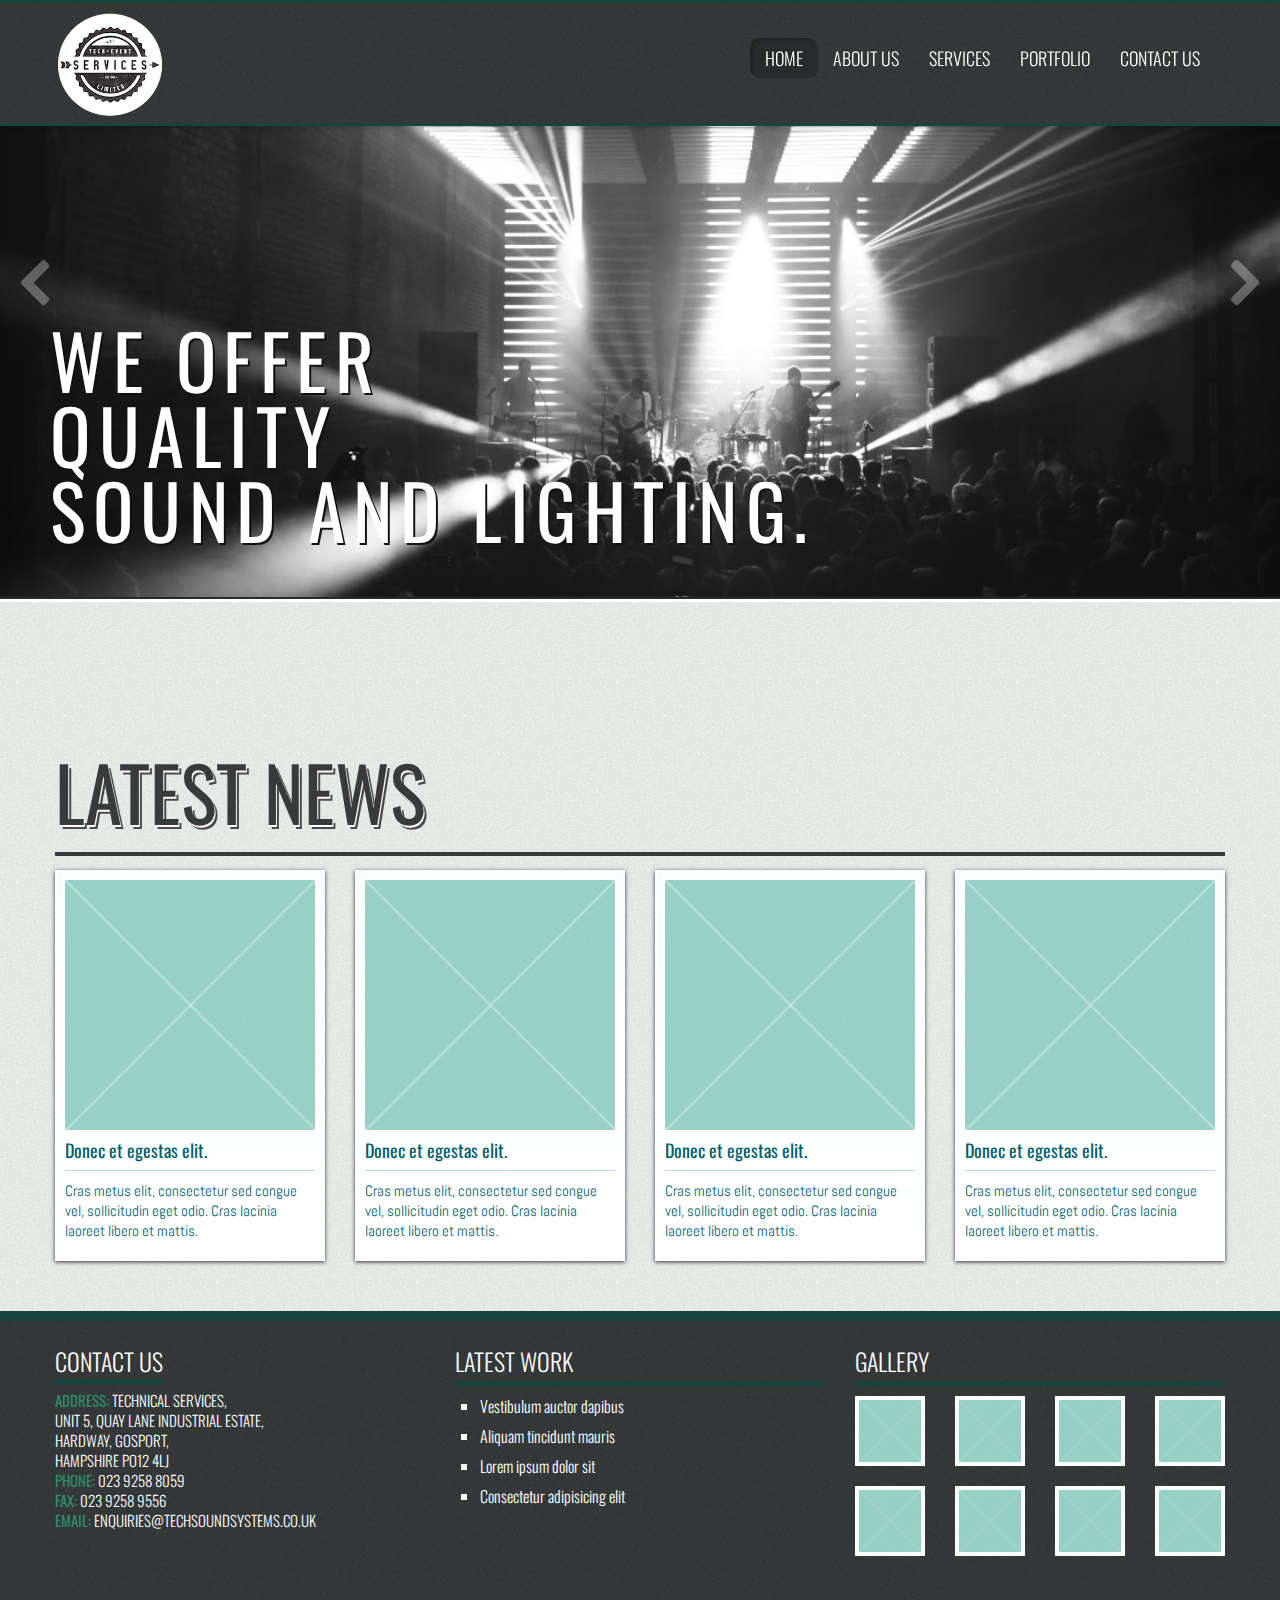
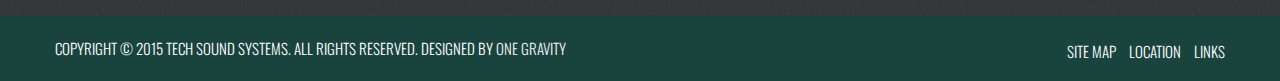
==== index.html @ 4e1bc44d "Add favicon to all pages" ====
<!DOCTYPE html>
<!--[if lt IE 7]>      <html class="no-js lt-ie9 lt-ie8 lt-ie7"> <![endif]-->
<!--[if IE 7]>         <html class="no-js lt-ie9 lt-ie8"> <![endif]-->
<!--[if IE 8]>         <html class="no-js lt-ie9"> <![endif]-->
<!--[if gt IE 8]><!--> <html class="no-js"> <!--<![endif]-->
<head>
  <meta charset="utf-8">
  <meta http-equiv="X-UA-Compatible" content="IE=edge,chrome=1">
  <meta name="viewport" content="width=device-width">
  <title>Tech Sound Systems</title>
  <meta name="description" content="Public Address systems sound lighting concerts carnivals theatres festivals events Hampshire">
  <meta name="keywords" content="Public Address hire, sound systems for churches, sound systems for bands, sound systems for orchestras, sound systems for musical productions, concert sound systems, concert lighting, sound system installation, sound systems for festivals, festival lighting, stage set lighting, stage sound, theatre sound systems Hampshire, Community Centres, sound systems for Schools, sound systems for concerts Hampshire, UK, sound systems for concerts, floodlighting, power distribution, Blues at the Abbey, Goodwood Revival Meeting, Opera in the Park  Portsmouth, D-Day 60, Castle Field, Southsea, Southsea Bandstand, Southsea Show, Great South Run, Kite Festival, Civic Events, Lord Mayors Show, Cutty Sark Tall Ships, hire, installation">
  <meta name="author" content="One Gravity - Web Development"/>
  
  <link rel="shortcut icon" href="assets/images/logo.png" />
  <link rel="canonical" href="http://www.techsoundsystems.co.uk/">
  <link rel="publisher" href="https://plus.google.com/+techsoundsystems">
 
  <link href="assets/css/theme_venera_blue.css" media="all" rel="stylesheet" type="text/css" />
  <link href="http://fonts.googleapis.com/css?family=Abel:400|Oswald:300,400,700" media="all" rel="stylesheet" type="text/css" />
</head>
<body>
        <!--[if lt IE 7]>
            <p class="chromeframe">You are using an outdated browser. <a href="http://browsehappy.com/">Upgrade your browser today</a> or <a href="http://www.google.com/chromeframe/?redirect=true">install Google Chrome Frame</a> to better experience this site.</p>
            <![endif]-->   
            <header id='header'>
              <div class='navbar navbar-fixed-top navbar-inverse'>
                <div class='navbar-inner'>
                  <div class='container'>
                    <a class='btn btn-navbar' data-target='.nav-collapse' data-toggle='collapse'>
                      <span class='icon-bar'></span>
                      <span class='icon-bar'></span>
                      <span class='icon-bar'></span>
                    </a>
                    
                      <a href="index.html" class="brand"><img src="assets/images/logo.png"></a>
                
                    <div class='nav-collapse subnav-collapse collapse pull-right' id='top-navigation'>
                      <ul class='nav'>
                        <li class='active'>
                          <a href="index.html">Home</a>
                        </li>
                        <li class='dropdown'>
                          <a href="features/about_us.html">ABOUT US</a>
                          <ul class='dropdown-menu'>
                            <li>
                              <a href="features/pricing_tables.html">Pricing Table</a>
                            </li>
                            <li>
                              <a href="features/awesome_icons.html">Awesome Icons</a>
                            </li>
                            <li>
                              <a href="features/basic_elements.html">Basic Elements</a>
                            </li>
                            <li class='divider'></li>
                            <li class='nav-header'>Pages Examples</li>
                            <li>
                              <a href="features/about_us_page.html">About Us Page</a>
                            </li>
                            <li>
                              <a href="gallery_of_images.html">Gallery of Images</a>
                            </li>
                            <li>
                              <a href="features/not_found_page.html">Page not found</a>
                            </li>
                            <li>
                              <a href="features/coming_soon_page.html">Coming Soon Page</a>
                            </li>
                          </ul>
                        </li>
                        <li class='dropdown'>
                          <a href="#" class="dropdown-toggle" data-toggle="dropdown">Services</a>
                         <ul class='dropdown-menu'>
                           <li>
                             <a href="features/concert_and_theatrical_sound.html">Concert and Theatrical Sound</a>
                           </li>
                           <li>
                             <a href="features/temporary_power.html">Temporary Power</a>
                           </li>
                           <li>
                             <a href="features/public_address_systems.html">Public Address Systems</a>
                           </li>
                           <li>
                             <a href="features/conference_systems.html">Conference Systems</a>
                           </li>
                           <li>
                             <a href="features/two_way.html">Two Way Radios</a>
                           </li>
                         </ul>
                        </li>
                        <li>
                          <a href="features/portfolio.html">Portfolio</a>
                        </li>
                        <li>
                          <a href="contact.html">Contact US</a>
                        </li>
                      </ul>
                      
                    </div>
                  </div>
                </div>
              </div>
            </header>

            <div class='carousel slide over-something' id='homepage-carousel'>
              <div class='carousel-inner slider-w'>
                
                <div class='active item'>
                  <div class='container'>
                    <div class="slide-image1">
                        <h1 class='slider-header'>We offer<br> quality<br>sound and lighting.</h1>
                        <h2 class='slider-sub-header'></h2>
                    </div>
                  </div>
                </div>
                
               <div class='item'>
                 <div class='container'>
                   <div class="slide-image2">
                       <h1 class='slider-header'>We offer<br> quality<br>sound and lighting.</h1>
                       <h2 class='slider-sub-header'></h2>
                   </div>
                 </div>
               </div>
                
              </div>
              
              
              <a class='carousel-control left' data-slide='prev' href='#homepage-carousel'>
                <i class='icon-chevron-left'></i>
              </a>
              <a class='carousel-control right' data-slide='next' href='#homepage-carousel'>
                <i class='icon-chevron-right'></i>
              </a>
            </div>
          
            
            <section class='section-wrapper under-slider'>
              <div class='container'>
                <div class='row'>
                  <div class='span12'>
                    <h3 class='section-header'>LATEST NEWS</h3>
                  </div>
                  <div class='span3'>
                    <div class='white-card'>
                      <div class="img-w hover-fader">
                        <a href="assets/images/test-square.png" data-rel="lightbox[gallery]"><img alt="Photo-card" src="assets/images/test-square.png">
                          <span class="hover-fade">
                            <i class="icon-zoom-in"></i>
                          </span>
                        </a>
                      </div>
                      <h5>Donec et egestas elit.</h5>
                      <p>Cras metus elit, consectetur sed congue vel, sollicitudin eget odio. Cras lacinia laoreet libero et mattis.</p>
                    </div>
                  </div>
                  <div class='span3'>
                    <div class='white-card'>
                      <div class="img-w hover-fader">
                        <a href="assets/images/test-square.png" data-rel="lightbox[gallery]"><img alt="Photo-card" src="assets/images/test-square.png">
                          <span class="hover-fade">
                            <i class="icon-zoom-in"></i>
                          </span>
                        </a>
                      </div>
                      <h5>Donec et egestas elit.</h5>
                      <p>Cras metus elit, consectetur sed congue vel, sollicitudin eget odio. Cras lacinia laoreet libero et mattis.</p>
                    </div>
                  </div>
                  <div class='span3'>
                    <div class='white-card'>
                      <div class="img-w hover-fader">
                        <a href="assets/images/test-square.png" data-rel="lightbox[gallery]"><img alt="Photo-card" src="assets/images/test-square.png">
                          <span class="hover-fade">
                            <i class="icon-zoom-in"></i>
                          </span>
                        </a>
                      </div>
                      <h5>Donec et egestas elit.</h5>
                      <p>Cras metus elit, consectetur sed congue vel, sollicitudin eget odio. Cras lacinia laoreet libero et mattis.</p>
                    </div>
                  </div>
                  <div class='span3'>
                    <div class='white-card'>
                      <div class="img-w hover-fader">
                        <a href="assets/images/test-square.png" data-rel="lightbox[gallery]"><img alt="Photo-card" src="assets/images/test-square.png">
                          <span class="hover-fade">
                            <i class="icon-zoom-in"></i>
                          </span>
                        </a>
                      </div>
                      <h5>Donec et egestas elit.</h5>
                      <p>Cras metus elit, consectetur sed congue vel, sollicitudin eget odio. Cras lacinia laoreet libero et mattis.</p>
                    </div>
                  </div>
                </div>
              </div>
            </section>
            
           
            

            <footer>
              <div class='pre-footer'>
                <div class='container'>
                  <div class='row'>
                    <div class='span4'>
                      <div class='footer-logo'>
                        <a>Contact US</a>
                      </div>
                      <ul class='footer-address'>
                        <li>
                          <strong>Address:</strong>
                          Technical Services, <br/>Unit 5, Quay Lane Industrial Estate, <br/>Hardway, Gosport, <br/>Hampshire PO12 4LJ 
                        </li>
                        <li>
                          <strong>Phone:</strong>
                          023 9258 8059
                        </li>
                        <li>
                          <strong>Fax:</strong>
                          023 9258 9556
                        </li>
                        <li>
                          <strong>Email:</strong>
                          enquiries@techsoundsystems.co.uk 
                        </li>
                      </ul>
                    </div>
                    <div class='span4'>
                      <h5 class='footer-header'>Latest Work</h5>
                      <ul class='footer-list'>
                        <li>
                          <a>Vestibulum auctor dapibus</a>
                        </li>
                        <li>
                          <a>Aliquam tincidunt mauris</a>
                        </li>
                        <li>
                          <a>Lorem ipsum dolor sit</a>
                        </li>
                        <li>
                          <a>Consectetur adipisicing elit</a>
                        </li>
                      </ul>
                    </div>
                    <div class='span4'>
                      <h5 class='footer-header'>Gallery</h5>
                      <ul class='footer-img-list thumbnails'>
                        <li class='span1'>
                          <a class='thumbnail'>
                            <img alt="8b9890" src="assets/images/test-square.png" />
                          </a>
                        </li>
                        <li class='span1'>
                          <a class='thumbnail'>
                            <img alt="8b9890" src="assets/images/test-square.png" />
                          </a>
                        </li>
                        <li class='span1'>
                          <a class='thumbnail'>
                            <img alt="8b9890" src="assets/images/test-square.png" />
                          </a>
                        </li>
                        <li class='span1'>
                          <a class='thumbnail'>
                            <img alt="8b9890" src="assets/images/test-square.png" />
                          </a>
                        </li>
                        <li class='span1'>
                          <a class='thumbnail'>
                            <img alt="8b9890" src="assets/images/test-square.png" />
                          </a>
                        </li>
                        <li class='span1'>
                          <a class='thumbnail'>
                            <img alt="8b9890" src="assets/images/test-square.png" />
                          </a>
                        </li>
                        <li class='span1'>
                          <a class='thumbnail'>
                            <img alt="8b9890" src="assets/images/test-square.png" />
                          </a>
                        </li>
                        <li class='span1'>
                          <a class='thumbnail'>
                            <img alt="8b9890" src="assets/images/test-square.png" />
                          </a>
                        </li>
                      </ul>
                    </div>
                  </div>
                </div>
              </div>
              
              <div class='deep-footer'>
                <div class='container'>
                  <div class='row'>
                    <div class='span6'>
                      <div class='copyright'>Copyright &copy; 2015 Tech Sound Systems. All rights reserved. Designed by <a href="http://www.onegravity.co.uk/">One Gravity</a></div>
                    </div>
                    <div class='span6'>
                      <ul class='footer-links'>
                        <li>
                          <a>Site Map</a>
                        </li>
                        <li>
                          <a>Location</a>
                        </li>
                        <li>
                          <a>Links</a>
                        </li>
                      </ul>
                    </div>
                  </div>
                </div>
              </div>
            </footer>

            <script src="assets/js/jquery-1.8.3.min.js" type="text/javascript"></script>
            <script src="assets/js/bootstrap.js" type="text/javascript"></script>
            <script src="assets/js/prettify.js" type="text/javascript"></script>
            <script src="assets/js/lightbox.js" type="text/javascript"></script>
            <script src="assets/js/main.js" type="text/javascript"></script>
          </body>
          </html>
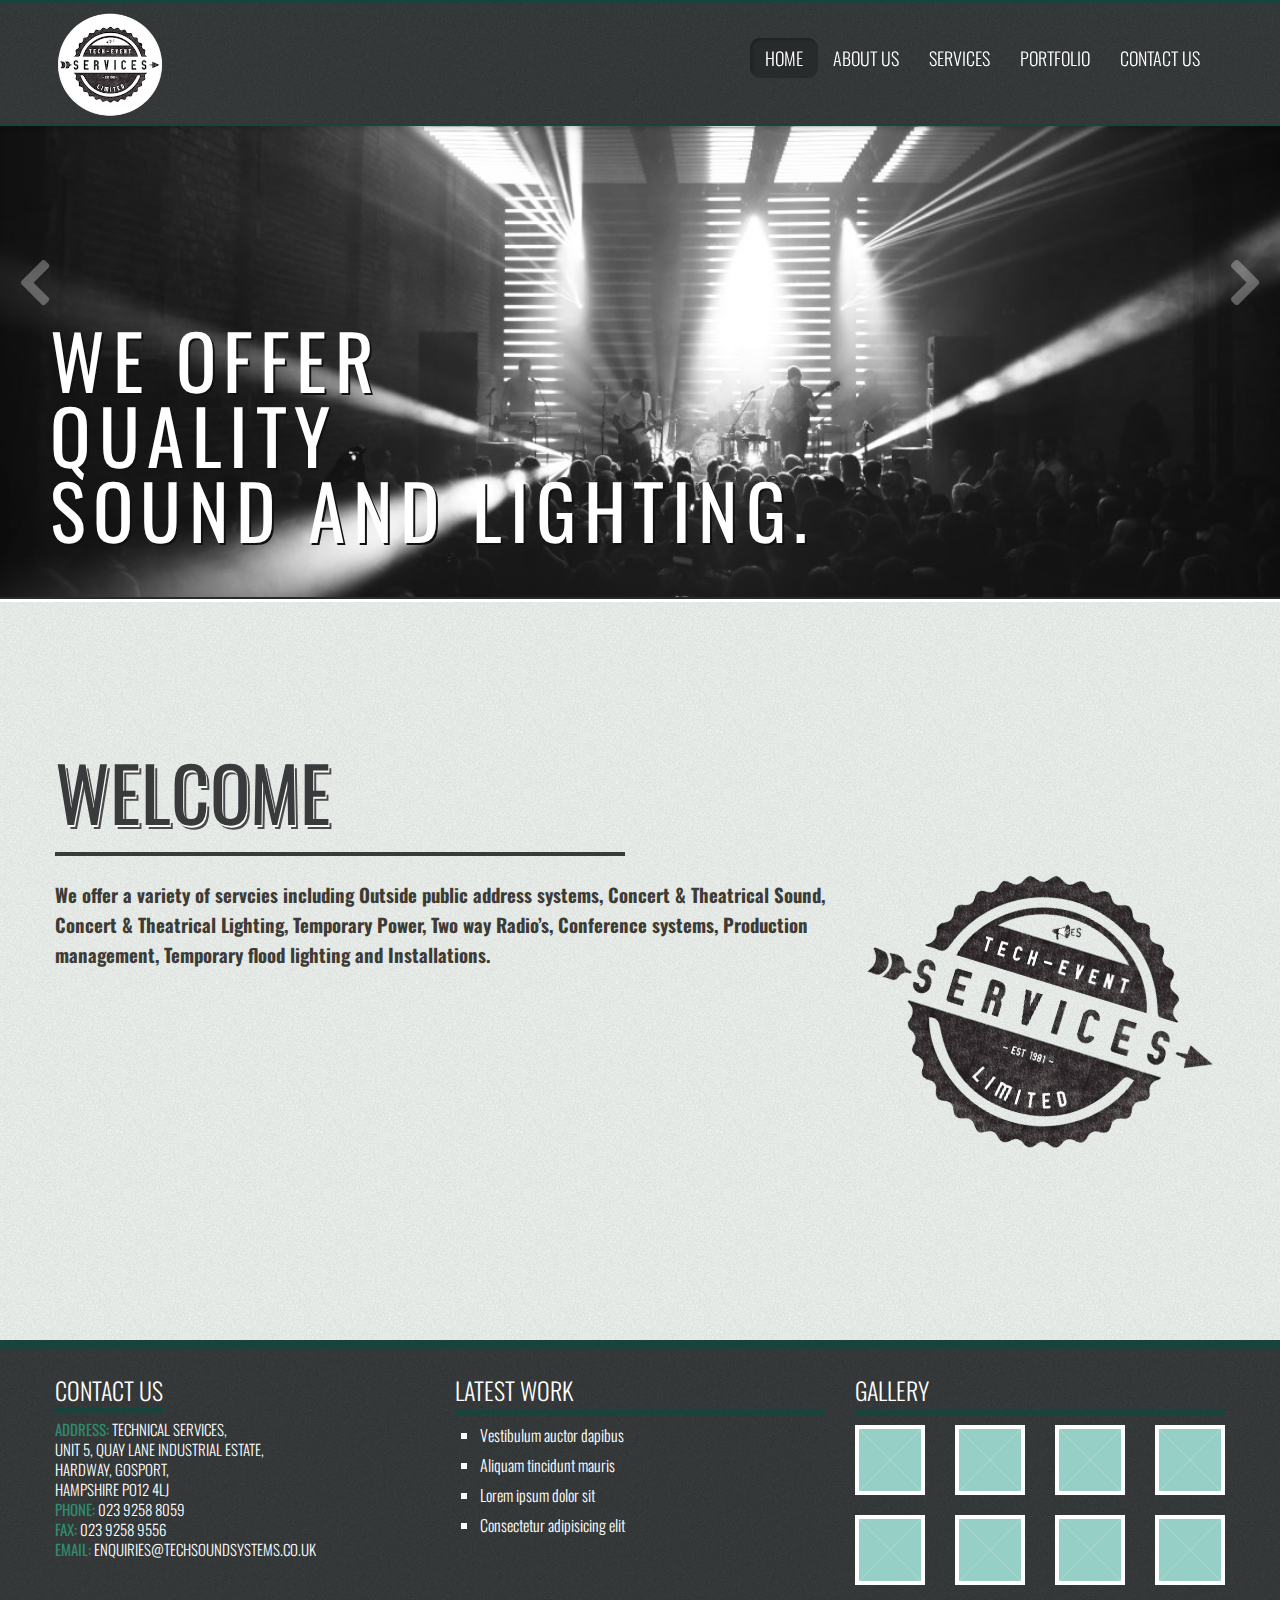
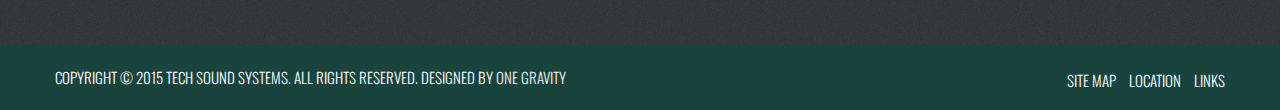
==== commit ddb523fb: "Add new text within home page" ====
--- a/index.html
+++ b/index.html
@@ -20,6 +20,15 @@
   <link href="http://fonts.googleapis.com/css?family=Abel:400|Oswald:300,400,700" media="all" rel="stylesheet" type="text/css" />
 </head>
 <body>
+  <div id="fb-root"></div>
+  <script>(function(d, s, id) {
+    var js, fjs = d.getElementsByTagName(s)[0];
+    if (d.getElementById(id)) return;
+    js = d.createElement(s); js.id = id;
+    js.src = "//connect.facebook.net/en_US/sdk.js#xfbml=1&appId=1040810152611299&version=v2.0";
+    fjs.parentNode.insertBefore(js, fjs);
+  }(document, 'script', 'facebook-jssdk'));</script>
+  
         <!--[if lt IE 7]>
             <p class="chromeframe">You are using an outdated browser. <a href="http://browsehappy.com/">Upgrade your browser today</a> or <a href="http://www.google.com/chromeframe/?redirect=true">install Google Chrome Frame</a> to better experience this site.</p>
             <![endif]-->   
@@ -138,65 +147,39 @@
             <section class='section-wrapper under-slider'>
               <div class='container'>
                 <div class='row'>
-                  <div class='span12'>
-                    <h3 class='section-header'>LATEST NEWS</h3>
-                  </div>
-                  <div class='span3'>
-                    <div class='white-card'>
-                      <div class="img-w hover-fader">
-                        <a href="assets/images/test-square.png" data-rel="lightbox[gallery]"><img alt="Photo-card" src="assets/images/test-square.png">
-                          <span class="hover-fade">
-                            <i class="icon-zoom-in"></i>
-                          </span>
-                        </a>
-                      </div>
-                      <h5>Donec et egestas elit.</h5>
-                      <p>Cras metus elit, consectetur sed congue vel, sollicitudin eget odio. Cras lacinia laoreet libero et mattis.</p>
-                    </div>
-                  </div>
-                  <div class='span3'>
-                    <div class='white-card'>
-                      <div class="img-w hover-fader">
-                        <a href="assets/images/test-square.png" data-rel="lightbox[gallery]"><img alt="Photo-card" src="assets/images/test-square.png">
-                          <span class="hover-fade">
-                            <i class="icon-zoom-in"></i>
-                          </span>
-                        </a>
-                      </div>
-                      <h5>Donec et egestas elit.</h5>
-                      <p>Cras metus elit, consectetur sed congue vel, sollicitudin eget odio. Cras lacinia laoreet libero et mattis.</p>
-                    </div>
-                  </div>
-                  <div class='span3'>
-                    <div class='white-card'>
-                      <div class="img-w hover-fader">
-                        <a href="assets/images/test-square.png" data-rel="lightbox[gallery]"><img alt="Photo-card" src="assets/images/test-square.png">
-                          <span class="hover-fade">
-                            <i class="icon-zoom-in"></i>
-                          </span>
-                        </a>
-                      </div>
-                      <h5>Donec et egestas elit.</h5>
-                      <p>Cras metus elit, consectetur sed congue vel, sollicitudin eget odio. Cras lacinia laoreet libero et mattis.</p>
-                    </div>
-                  </div>
-                  <div class='span3'>
-                    <div class='white-card'>
-                      <div class="img-w hover-fader">
-                        <a href="assets/images/test-square.png" data-rel="lightbox[gallery]"><img alt="Photo-card" src="assets/images/test-square.png">
-                          <span class="hover-fade">
-                            <i class="icon-zoom-in"></i>
-                          </span>
-                        </a>
-                      </div>
-                      <h5>Donec et egestas elit.</h5>
-                      <p>Cras metus elit, consectetur sed congue vel, sollicitudin eget odio. Cras lacinia laoreet libero et mattis.</p>
-                    </div>
-                  </div>
-                </div>
-              </div>
+                  <div class='span6'>
+                    <h3 class='section-header'>WELCOME</h3>
+                  </div><!--end span6-->
+                  <div class='span6'>
+                  </div><!--end span6-->
+                  
+                  <div class='span8'>
+                    <div class='introduction'>
+                      <h4>We offer a variety of servcies including Outside public address systems, Concert & Theatrical Sound, Concert & Theatrical Lighting, Temporary Power, Two way Radio’s, Conference systems, Production management, Temporary flood lighting and Installations.</h4>
+                  </div><!--end introduction-->
+                  </div><!--end span 8-->
+                  
+                  <div class='span4'>
+                    <div class='introduction'>
+                      <img src="assets/images/tsslogo.png">
+                  </div><!--end introduction-->
+                  </div><!--end span 4-->
+                  
+                  
+                </div><!--end row-->
+              </div><!--end container-->
             </section>
             
+            
+            <section class='section-wrapper'>
+              <div class='container'>
+                <div class='row'>
+                  
+                   <div class="fb-activity" data-app-id="1040810152611299" data-site="https://www.facebook.com/pages/Technical-Services-Event-Contractors/256035344419924" data-action="likes, recommends" data-colorscheme="light" data-header="true"></div>
+                    
+                </div><!--end row-->
+              </div><!--end container-->
+            </section>
            
             
 
@@ -322,5 +305,7 @@
             <script src="assets/js/prettify.js" type="text/javascript"></script>
             <script src="assets/js/lightbox.js" type="text/javascript"></script>
             <script src="assets/js/main.js" type="text/javascript"></script>
+            
+            
           </body>
           </html>
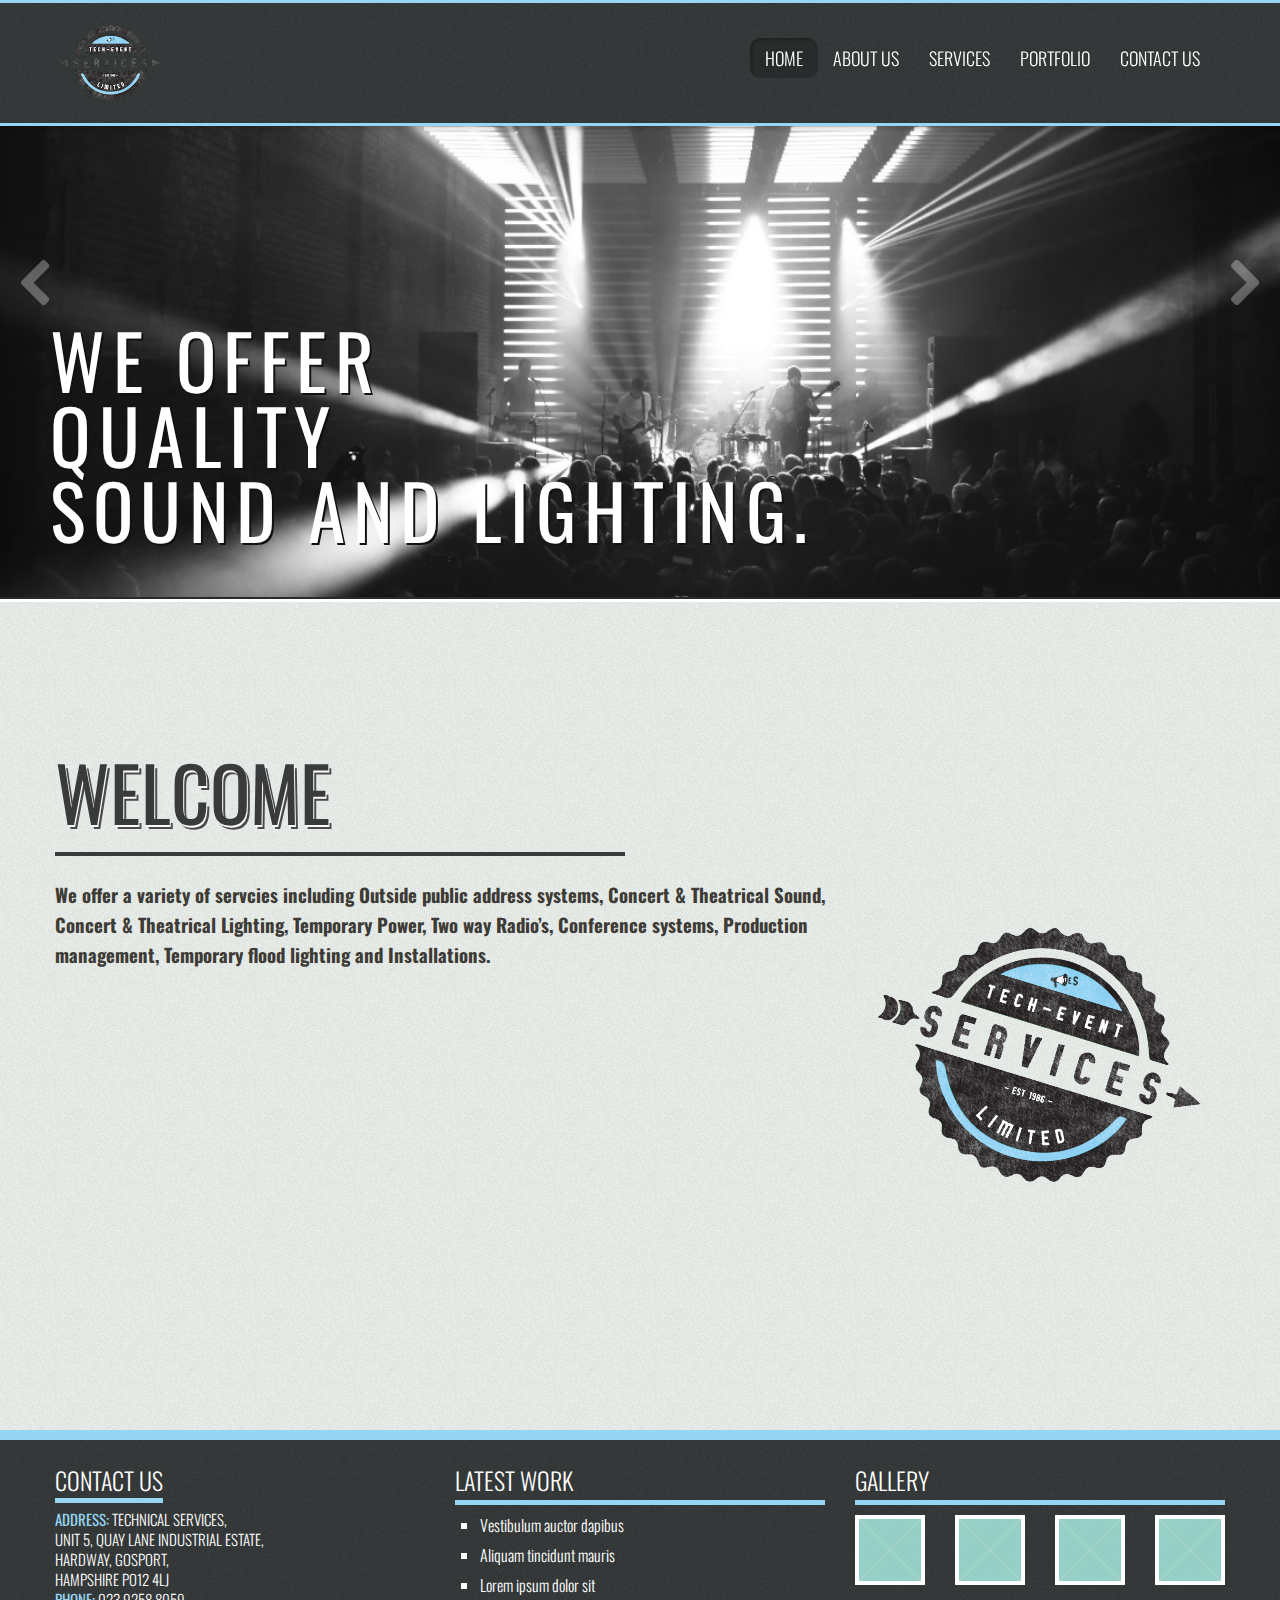
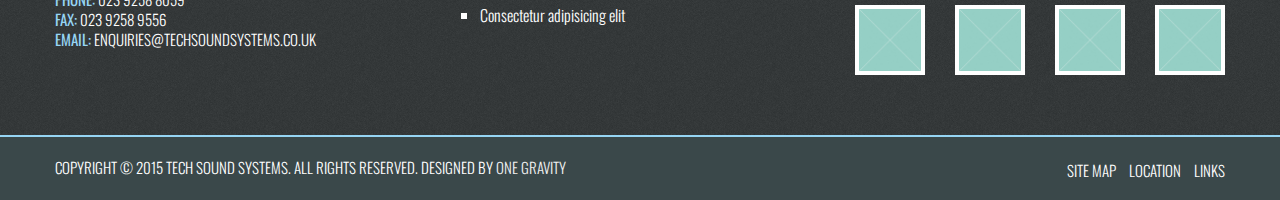
==== commit 0092c908: "Add new gallery image in slider" ====
--- a/index.html
+++ b/index.html
@@ -42,7 +42,7 @@
                       <span class='icon-bar'></span>
                     </a>
                     
-                      <a href="index.html" class="brand"><img src="assets/images/logo.png"></a>
+                      <a href="index.html" class="brand"><img src="assets/images/logo-test.png"></a>
                 
                     <div class='nav-collapse subnav-collapse collapse pull-right' id='top-navigation'>
                       <ul class='nav'>
@@ -123,14 +123,24 @@
                   </div>
                 </div>
                 
-               <div class='item'>
+                <div class='item'>
                  <div class='container'>
                    <div class="slide-image2">
                        <h1 class='slider-header'>We offer<br> quality<br>sound and lighting.</h1>
                        <h2 class='slider-sub-header'></h2>
                    </div>
                  </div>
-               </div>
+                </div>
+                
+                <div class='item'>
+                 <div class='container'>
+                   <div class="slide-image3">
+                       <h1 class='slider-header'>We offer<br> quality<br>sound and lighting.</h1>
+                       <h2 class='slider-sub-header'></h2>
+                   </div>
+                 </div>
+                </div>
+                
                 
               </div>
               
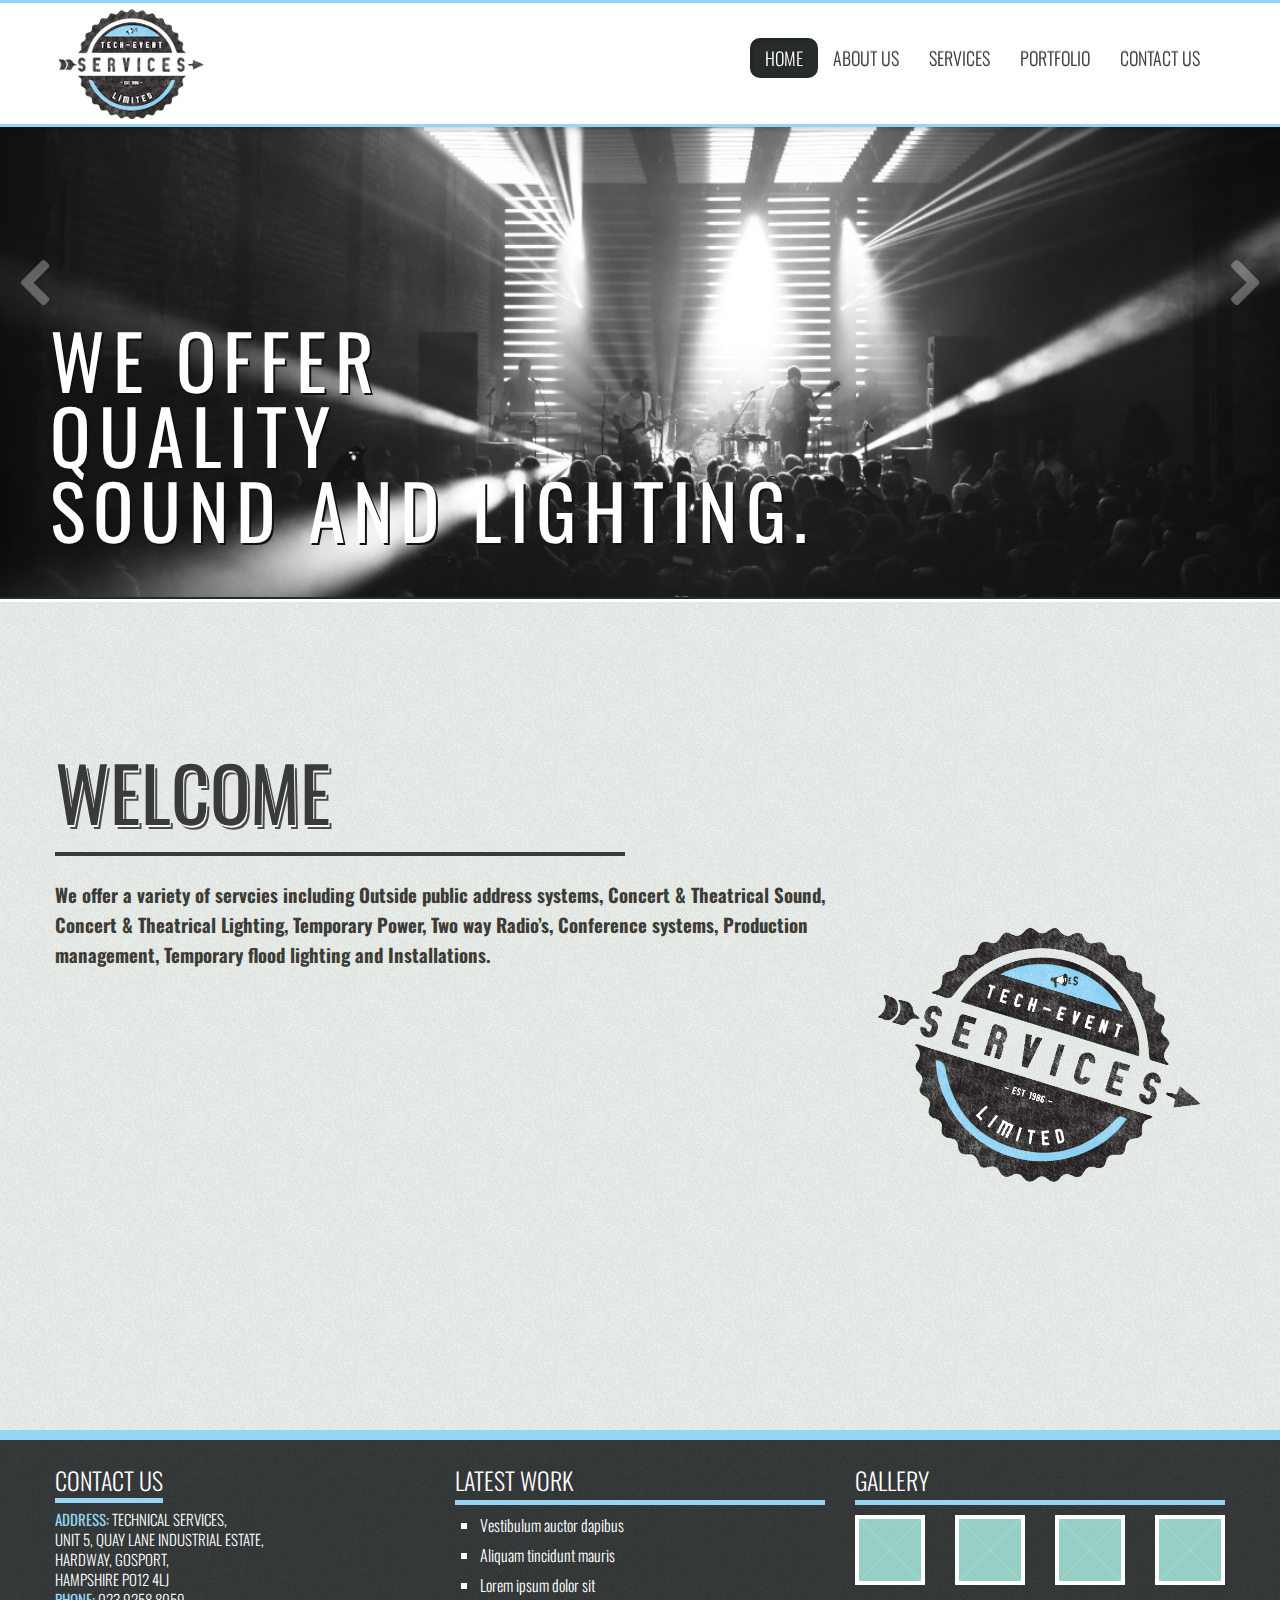
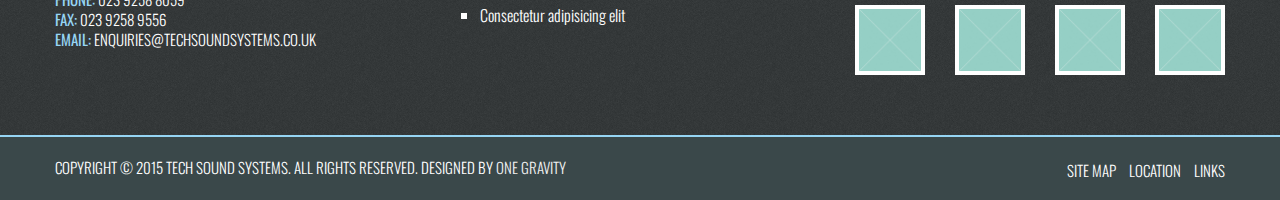
==== commit 5ab903ba: "Add new logo on each page" ====
--- a/index.html
+++ b/index.html
@@ -42,7 +42,7 @@
                       <span class='icon-bar'></span>
                     </a>
                     
-                      <a href="index.html" class="brand"><img src="assets/images/logo-test.png"></a>
+                      <a href="index.html" class="brand"><img src="assets/images/logo.png"></a>
                 
                     <div class='nav-collapse subnav-collapse collapse pull-right' id='top-navigation'>
                       <ul class='nav'>
@@ -135,6 +135,15 @@
                 <div class='item'>
                  <div class='container'>
                    <div class="slide-image3">
+                       <h1 class='slider-header'>We offer<br> quality<br>sound and lighting.</h1>
+                       <h2 class='slider-sub-header'></h2>
+                   </div>
+                 </div>
+                </div>
+                
+                <div class='item'>
+                 <div class='container'>
+                   <div class="slide-image4">
                        <h1 class='slider-header'>We offer<br> quality<br>sound and lighting.</h1>
                        <h2 class='slider-sub-header'></h2>
                    </div>
